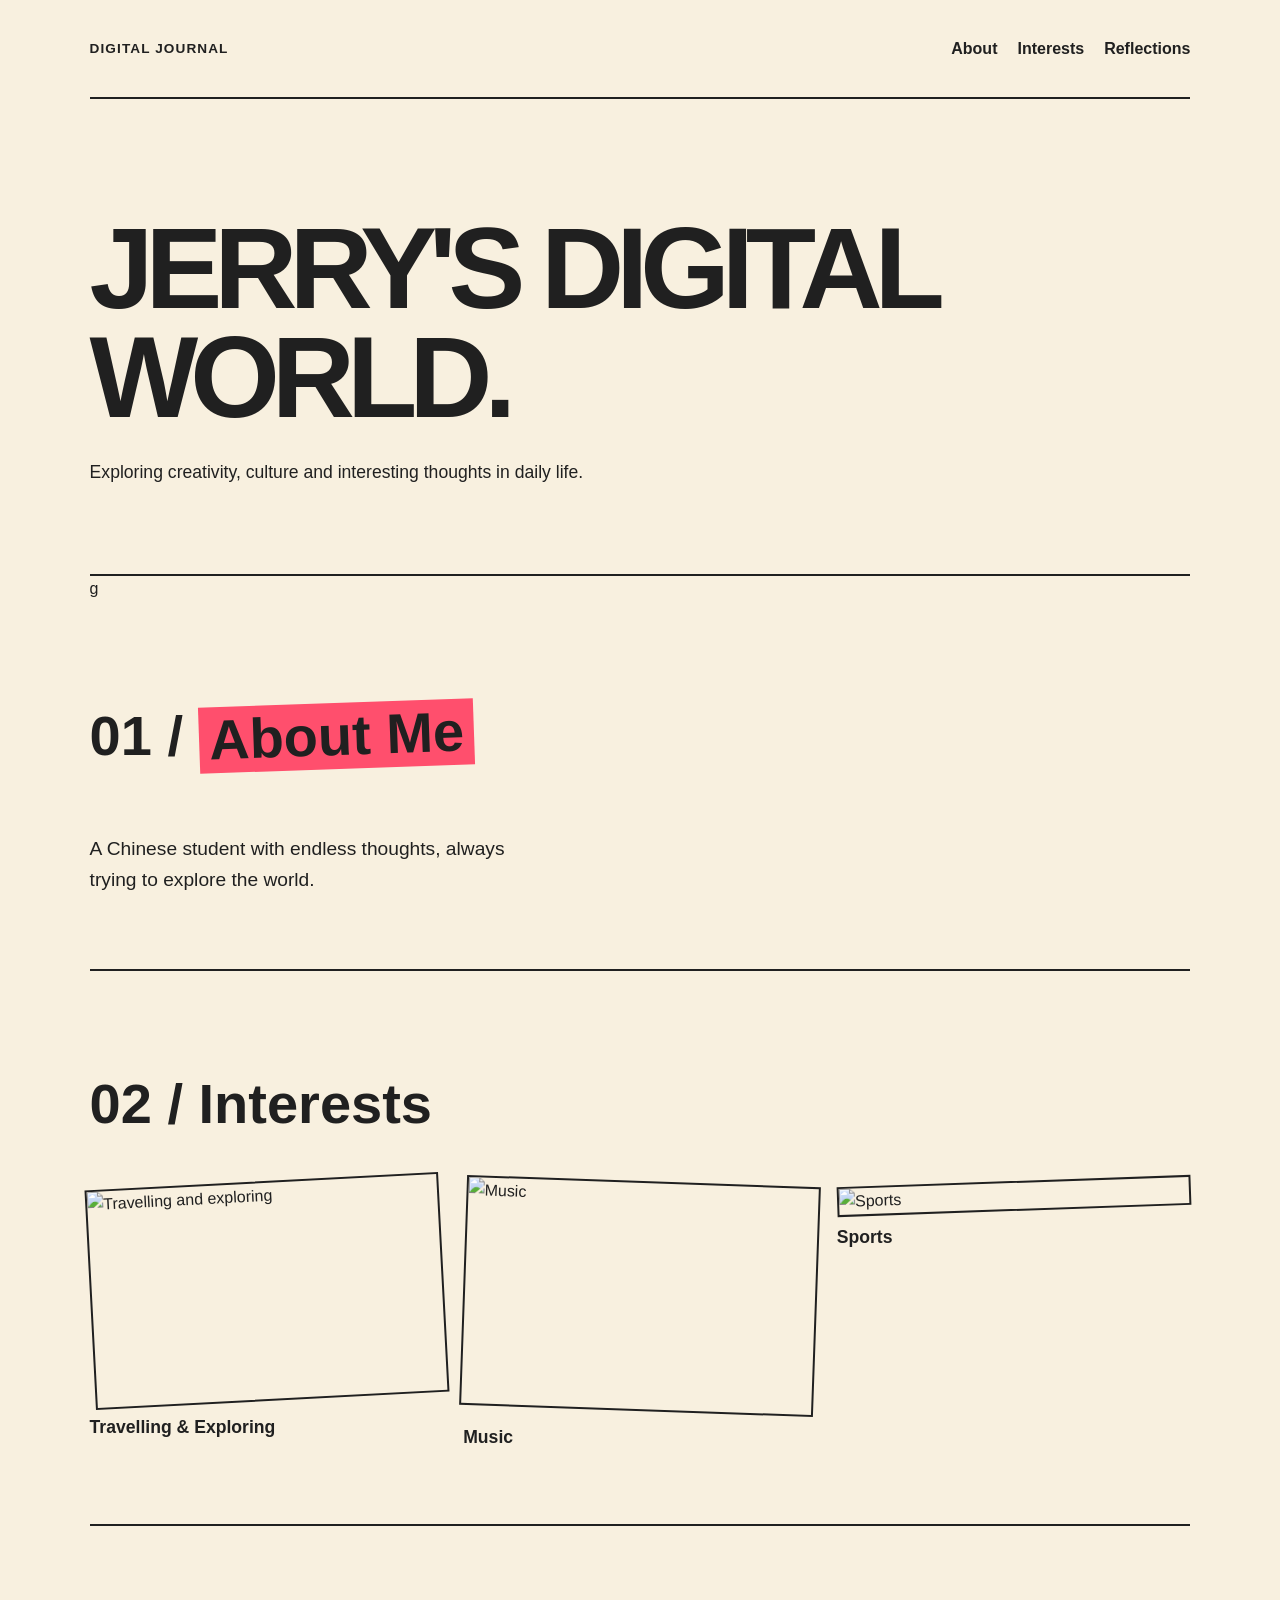
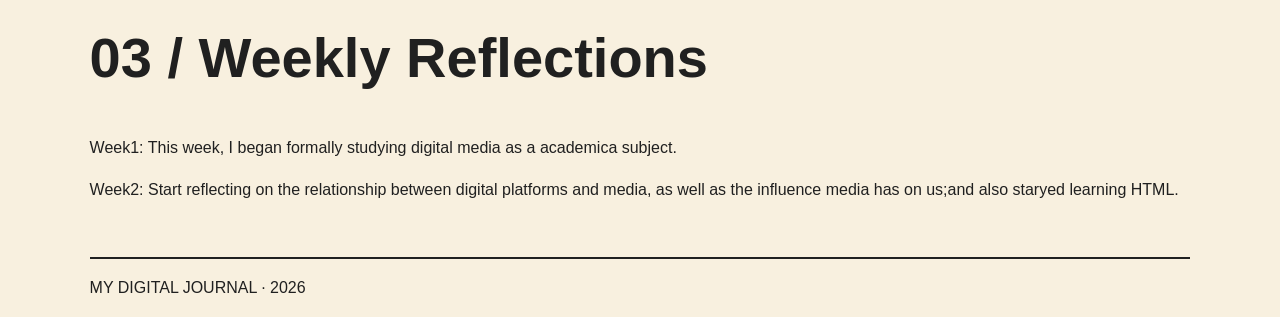
==== index.html @ ad084f6b "Add files via upload" ====
<!DOCTYPE html>
<html lang="en">
<head>
    <link rel="stylesheet" href="style.css">
    <meta charset="UTF-8">
    <meta name="viewport" content="width=device-width, initial-scale=1.0">
    <title>My Digital Media Journal</title>
</head>
<body> 
<header>
    <p> DIGITAL JOURNAL</p>

    <nav>
        <a href="#about">About</a>
        <a href="#interests">Interests</a>
        <a href="#reflections">Reflections</a>
    </nav>
</header>

<main>
    <section class="hero">

        <h1>Jerry's DIGITAL WORLD.</h1>

        <p class="intro">
            Exploring creativity, culture and interesting thoughts in daily life.
        </p>
    </section>

g
  
<section id="about">
    <h2>01 / <span class="highlight">About Me</span></h2>

    <div class="about-content">
        <div class="about-text">
            <p>
                A Chinese student with endless thoughts,
                always trying to explore the world.
            </p>
        </div>
</section>

    
<section id="interests">
    <h2>02 / Interests</h2>

    <div class="interest-grid">

        <div class="interest-card travel-card">
            <img src="images/ja1.jpg" alt="Travelling and exploring">
            <h3>Travelling & Exploring</h3>
        </div>

        <div class="interest-card music-card">
            <img src="images/music.jpg" alt="Music">
            <h3>Music</h3>
        </div>

        <div class="interest-card united-card">
            <img src="images/man3.jpg" alt="Sports">
            <h3>Sports
        </div>
</section>

<section id="reflections">
        <h2>03 / Weekly Reflections</h2>

        <p>
            Week1: This week, I began formally studying digital media as a academica subject.</p>
            Week2: Start reflecting on the relationship between digital platforms and media, as well as the influence media has on us;and also staryed learning HTML.
</section>
</main>

<footer>
    <p>MY DIGITAL  JOURNAL · 2026</p>
</footer>

</body>
</html>
---- style.css ----
/* 1. Set the basic rules for the whole website */
* {
    box-sizing: border-box;
}

/* 2. Apply the basic style to the whole page */
html {
    scroll-behavior: smooth;
}

body {
    margin: 0;
    padding: 0 7%;
    background-color: #F8F0DF;
    color: #202020;
    font-family: Arial, Helvetica, sans-serif;
    line-height: 1.6;
}

/* 3. Style the top navigation */
header {
    display: flex;
    justify-content: space-between;
    align-items: center;
    gap: 20px;
    padding: 24px 0;
    border-bottom: 2px solid #202020;
}

header p {
    font-size: 0.85rem;
    font-weight: bold;
    letter-spacing: 0.08em;
}

nav {
    display: flex;
    flex-wrap: wrap;
    gap: 20px;
}

a {
    color: #202020;
    text-decoration: none;
    font-weight: bold;
}

a:hover {
    color: #FF4F6D;
}

/* 4. Create the big hero section */
.hero {
    position: relative;
    padding: 90px 0 70px;
    border-bottom: 2px solid #202020;
}

.hero .eyebrow {
    display: inline-block;
    padding: 5px 12px;
    background-color: #FFD447;
    border: 1px solid #202020;
    border-radius: 30px;
    font-size: 0.8rem;
    font-weight: bold;
}

.hero h1 {
    max-width: 900px;
    margin: 25px 0;
    font-size: clamp(3rem, 9vw, 7.5rem);
    line-height: 0.95;
    letter-spacing: -0.07em;
    text-transform: uppercase;
}

.hero .intro {
    max-width: 520px;
    font-size: 1.1rem;
}

/* 5. Style the content sections */
section:not(.hero) {
    padding: 55px 0;
    border-bottom: 2px solid #202020;
}

h2 {
    font-size: clamp(2rem, 5vw, 3.5rem);
    line-height: 1.1;
}

.highlight {
    display: inline-block;
    padding: 2px 10px;
    background-color: #FF4F6D;
    transform: rotate(-2deg);
}

/* 6. Make the page work on smaller screens */
@media (max-width: 650px) {
    body {
        padding: 0 5%;
    }

    header {
        align-items: flex-start;
        flex-direction: column;
    }

    .hero {
        padding: 60px 0 45px;
    }

    .hero h1 {
        font-size: clamp(2.8rem, 13vw, 5rem);
    }
}
/* Image gallery */
.gallery {
    padding: 40px 0;
    border-bottom: 2px solid #202020;
}

.collage {
    display: grid;
    grid-template-columns: repeat(3, 1fr);
    gap: 20px;
}

.collage img {
    width: 100%;
    height: 66;
    object-fit: cover;
    border: 2px solid #202020;
    border-radius: 4px;
}

/* Small-screen layout */
@media (max-width: 650px) {
    .collage {
        grid-template-columns: 1fr;
    }

    .collage img {
        height: 280px;
    }
}

/* About Me: text on the left, image on the right */
.about-content {
    display: grid;
    grid-template-columns: 1fr 1fr;
    gap: 40px;
    align-items: center;
    margin-top: 25px;
}

.about-text p {
    font-size: 1.2rem;
    max-width: 450px;
}

.about-image img {
    display: block;
    width: 100%;
    height: 350px;
    object-fit: contain;
    border: none;
}

/* Mobile layout */
@media (max-width: 650px) {
    .about-content {
        grid-template-columns: 1fr;
        gap: 20px;
    }

    .about-image img {
        height: 260px;
    }
}


/* Interests section */
.interest-grid {
    display: grid;
    grid-template-columns: repeat(3, minmax(0, 1fr));
    gap: 20px;
    margin-top: 25px;
    align-items: start;
}

/* Photo 1: Travelling */
.travel-card img {
    display: block;
    width: 100%;
    height: 220px;
    object-fit: cover;
    border: 2px solid #202020;
    transform: rotate(-3deg);
}

/* Photo 2: Music */
.music-card img {
    display: block;
    width: 100%;
    height: 230px;
    object-fit: cover;
    border: 2px solid #202020;
    transform: rotate(2deg);
}

/* Photo 3: Manchester United */
.united-card img {
    display: block;
    width: 100%;
    height: 230;
    object-fit: cover;
    border: 2px solid #202020;
    transform: rotate(-2deg);
}

/* Photo titles */
.interest-card h3 {
    font-size: 1.1rem;
    margin-top: 12px;
}

/* Mobile layout */
@media (max-width: 650px) {
    .interest-grid {
        grid-template-columns: 1fr;
    }

    .travel-card img {
        height: 220px;
    }

    .music-card img {
        height: 230px;
    }

    .united-card img {
        height: 220px;
    }
}

/* Smooth hover animations */
.interest-card img {
    transition: transform 0.35s ease, box-shadow 0.35s ease;
    cursor: pointer;
}

/* Travel photo: enlarge slightly */
.travel-card img:hover {
    transform: scale(1.06);
    box-shadow: 0 8px 20px rgba(0, 0, 0, 0.18);
    position: relative;
    z-index: 2;
}

/* Music photo: rotate back to straight */
.music-card img:hover {
    transform: rotate(0deg) scale(1.06);
    box-shadow: 0 8px 20px rgba(0, 0, 0, 0.18);
    position: relative;
    z-index: 2;
}

/* Manchester United photo: enlarge and straighten */
.united-card img:hover {
    transform: rotate(0deg) scale(1.06);
    box-shadow: 0 8px 20px rgba(0, 0, 0, 0.18);
    position: relative;
    z-index: 2;
}


/* About Me image hover effect */
.about-image img {
    border: none;
    transition: transform 0.35s ease;
    cursor: pointer;
}

.about-image img:hover {
    transform: scale(1.06);
}
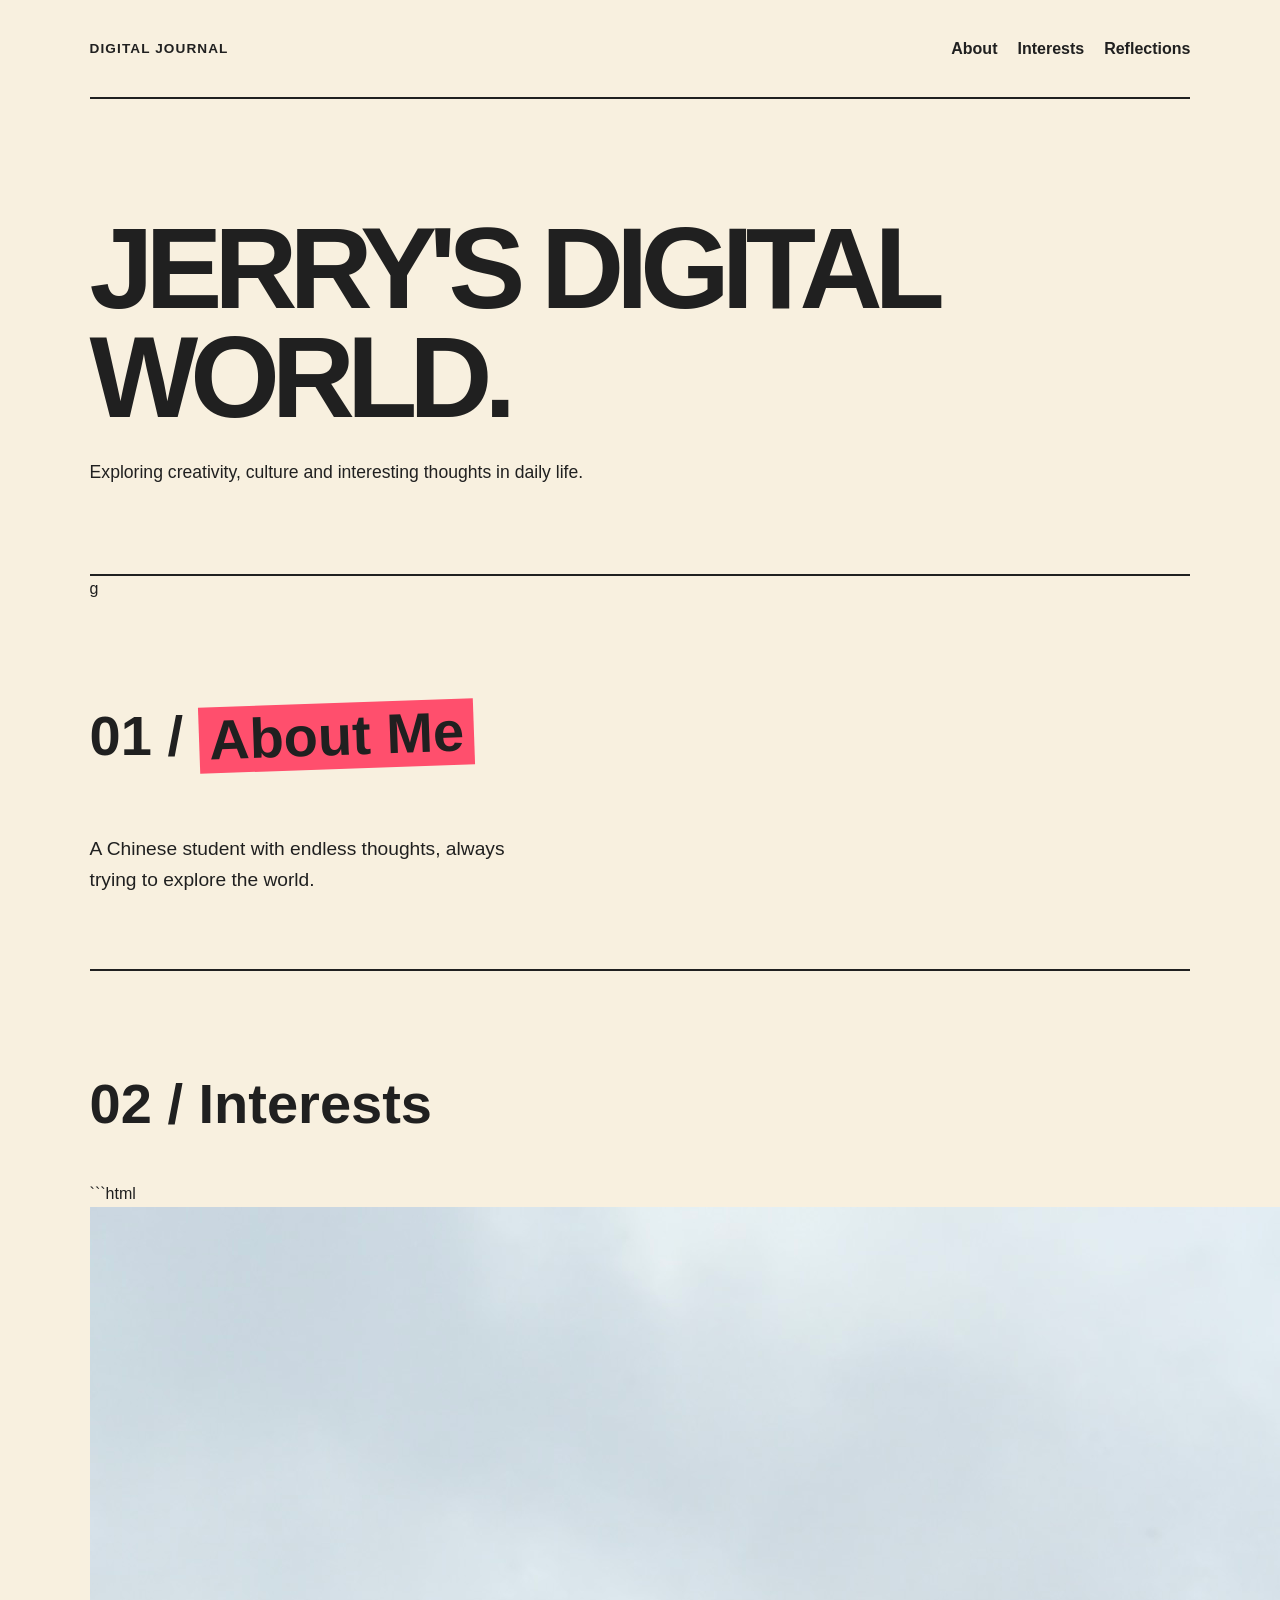
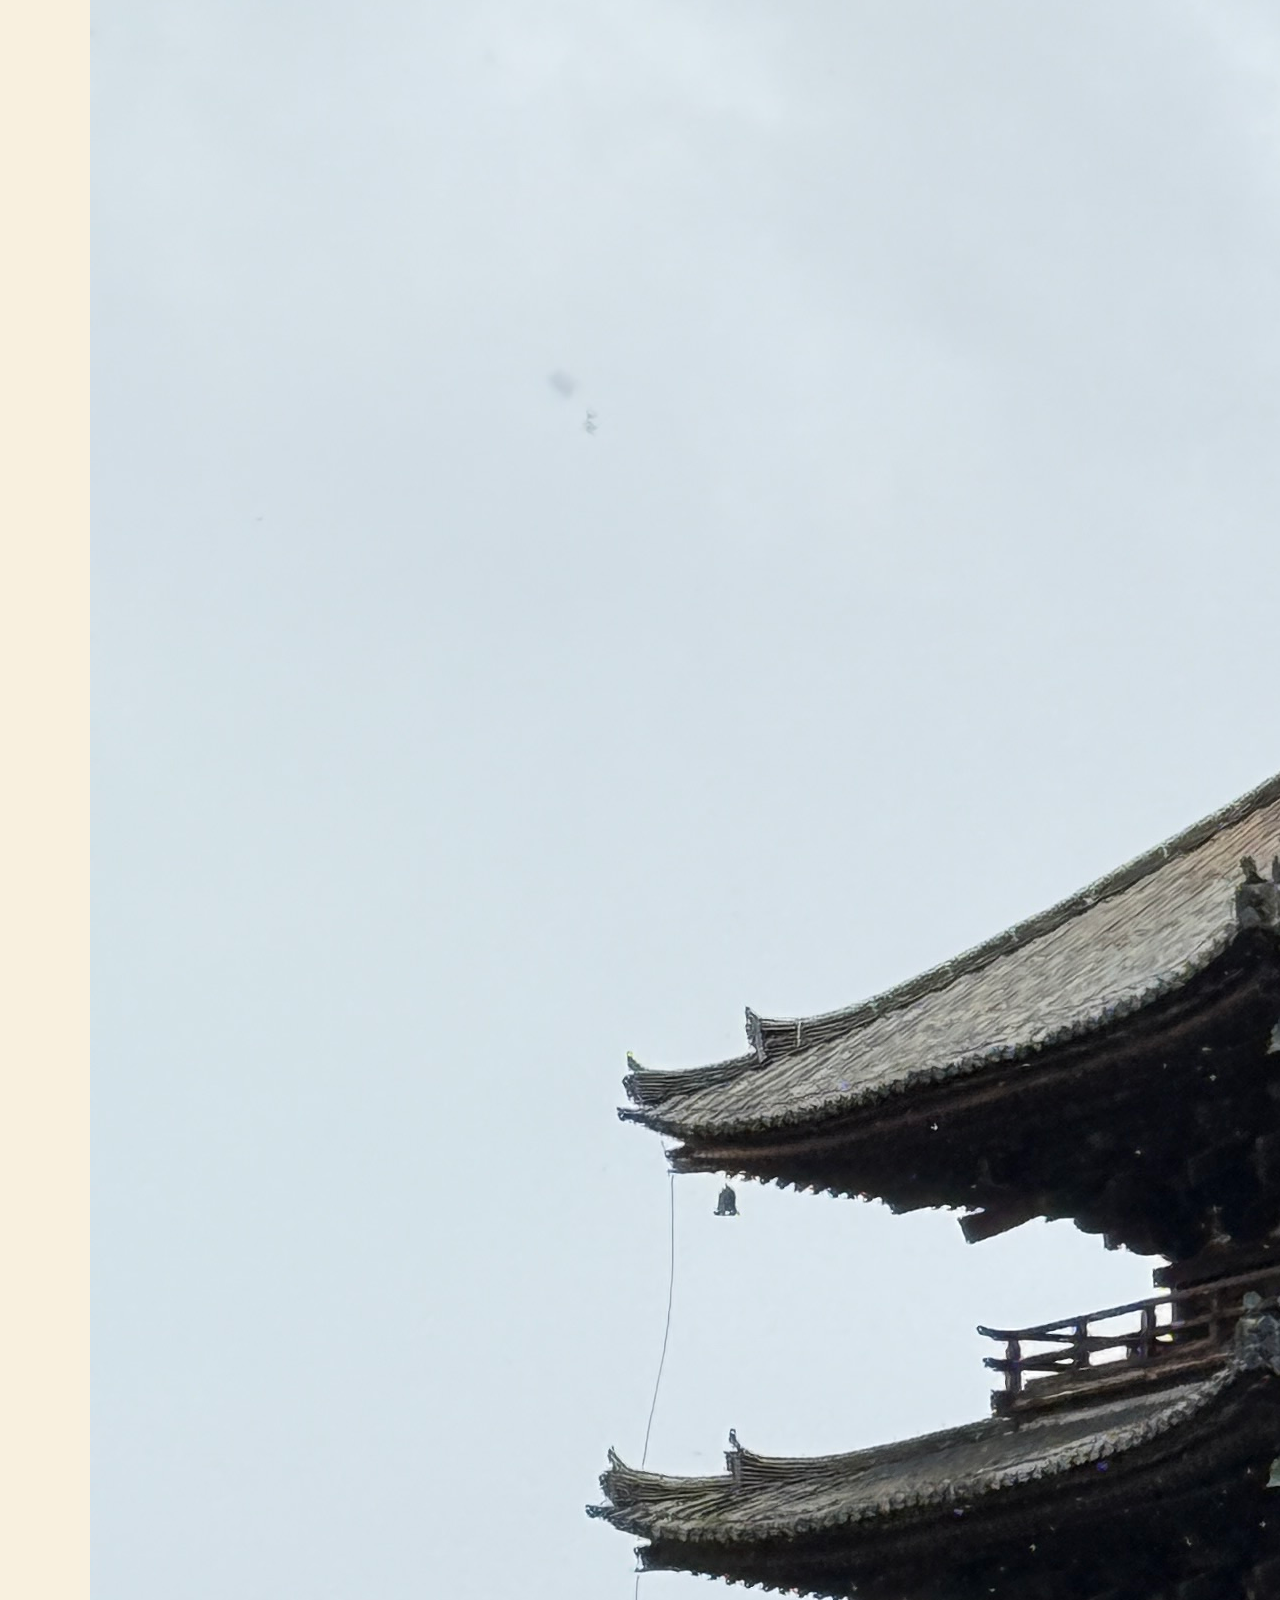
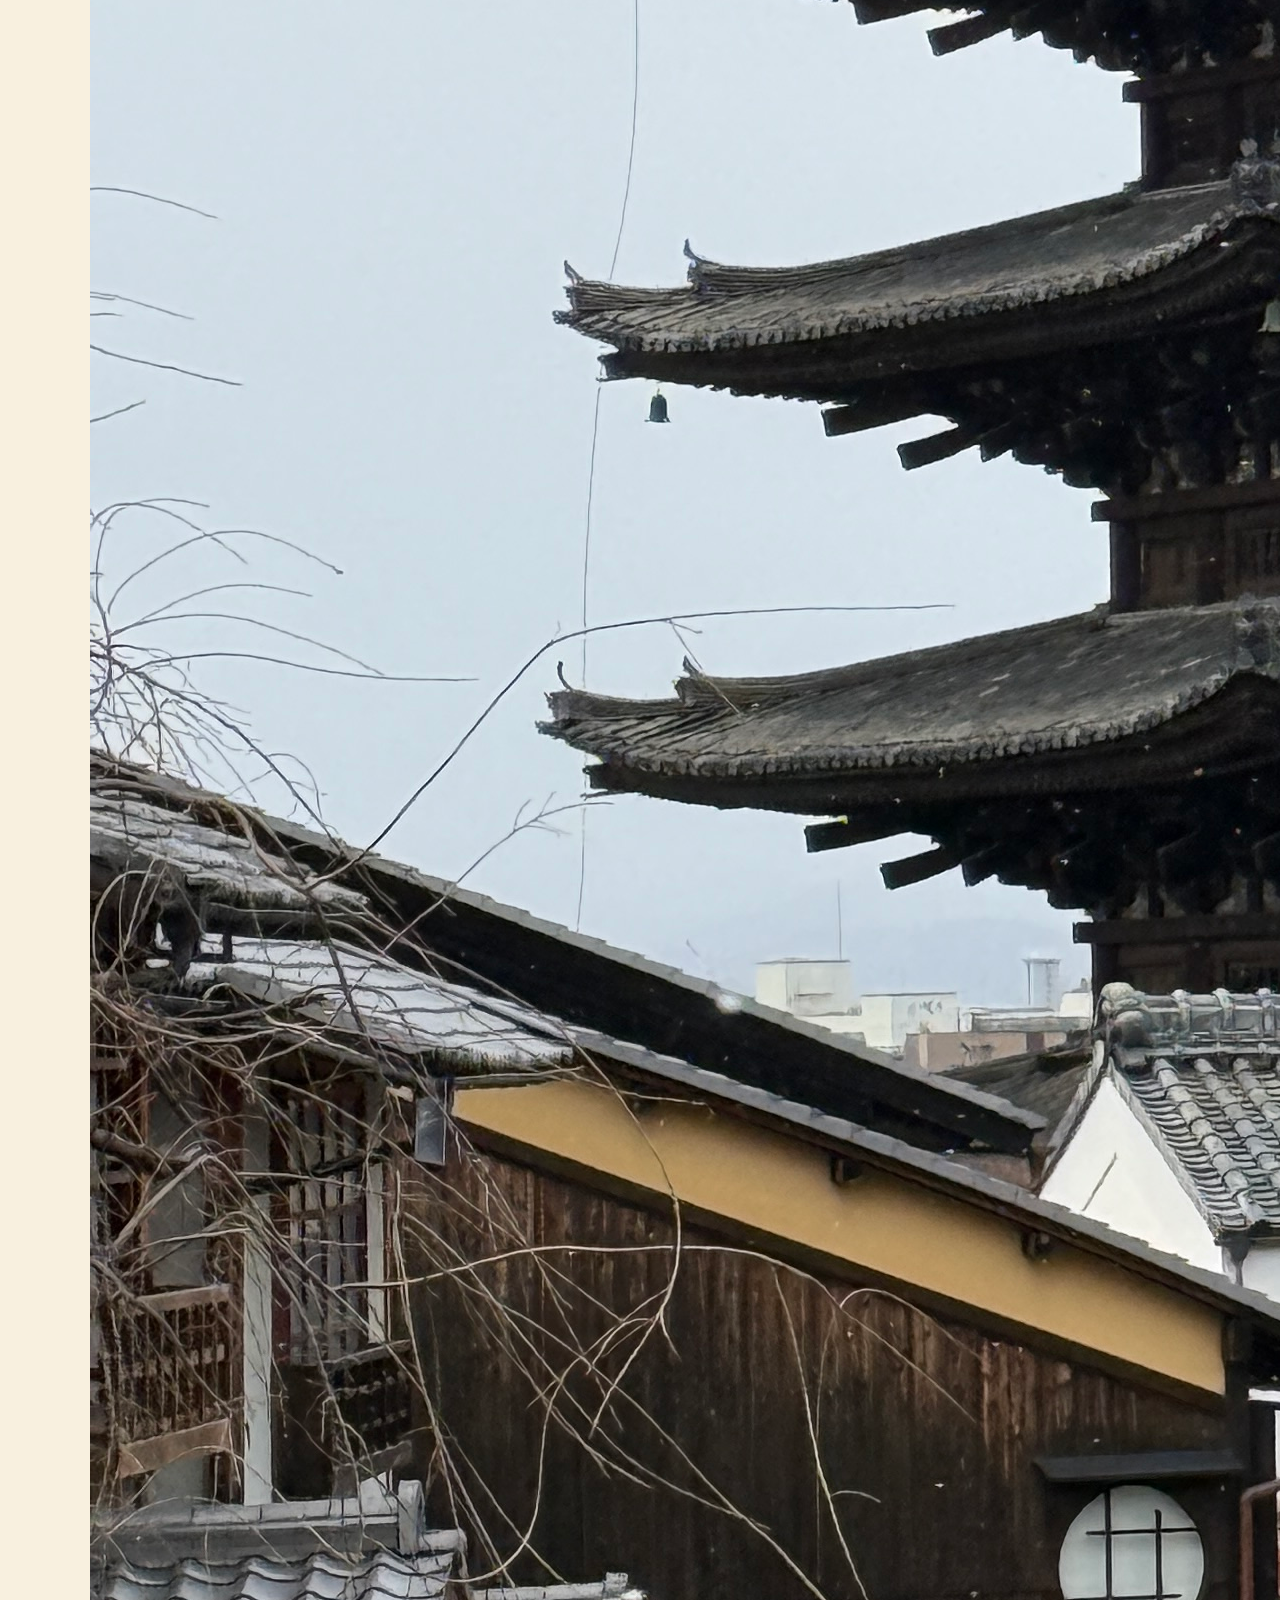
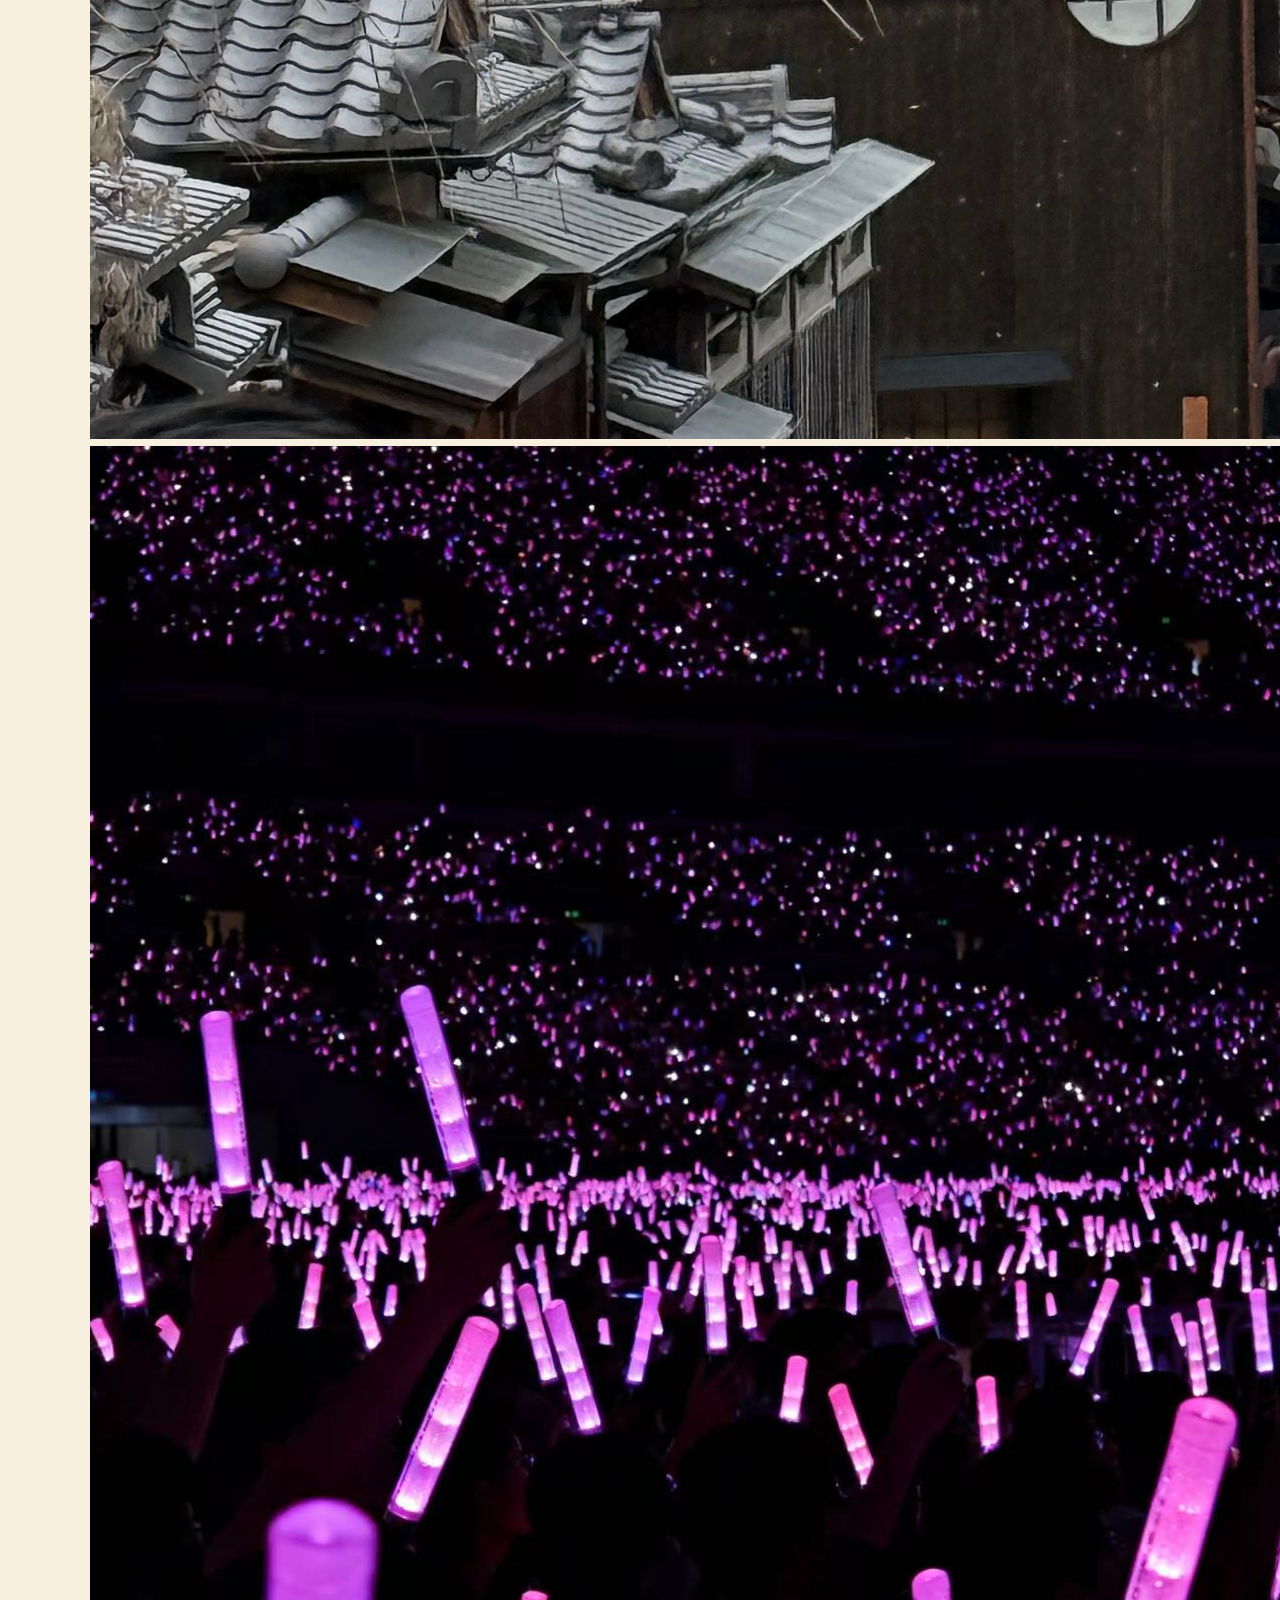
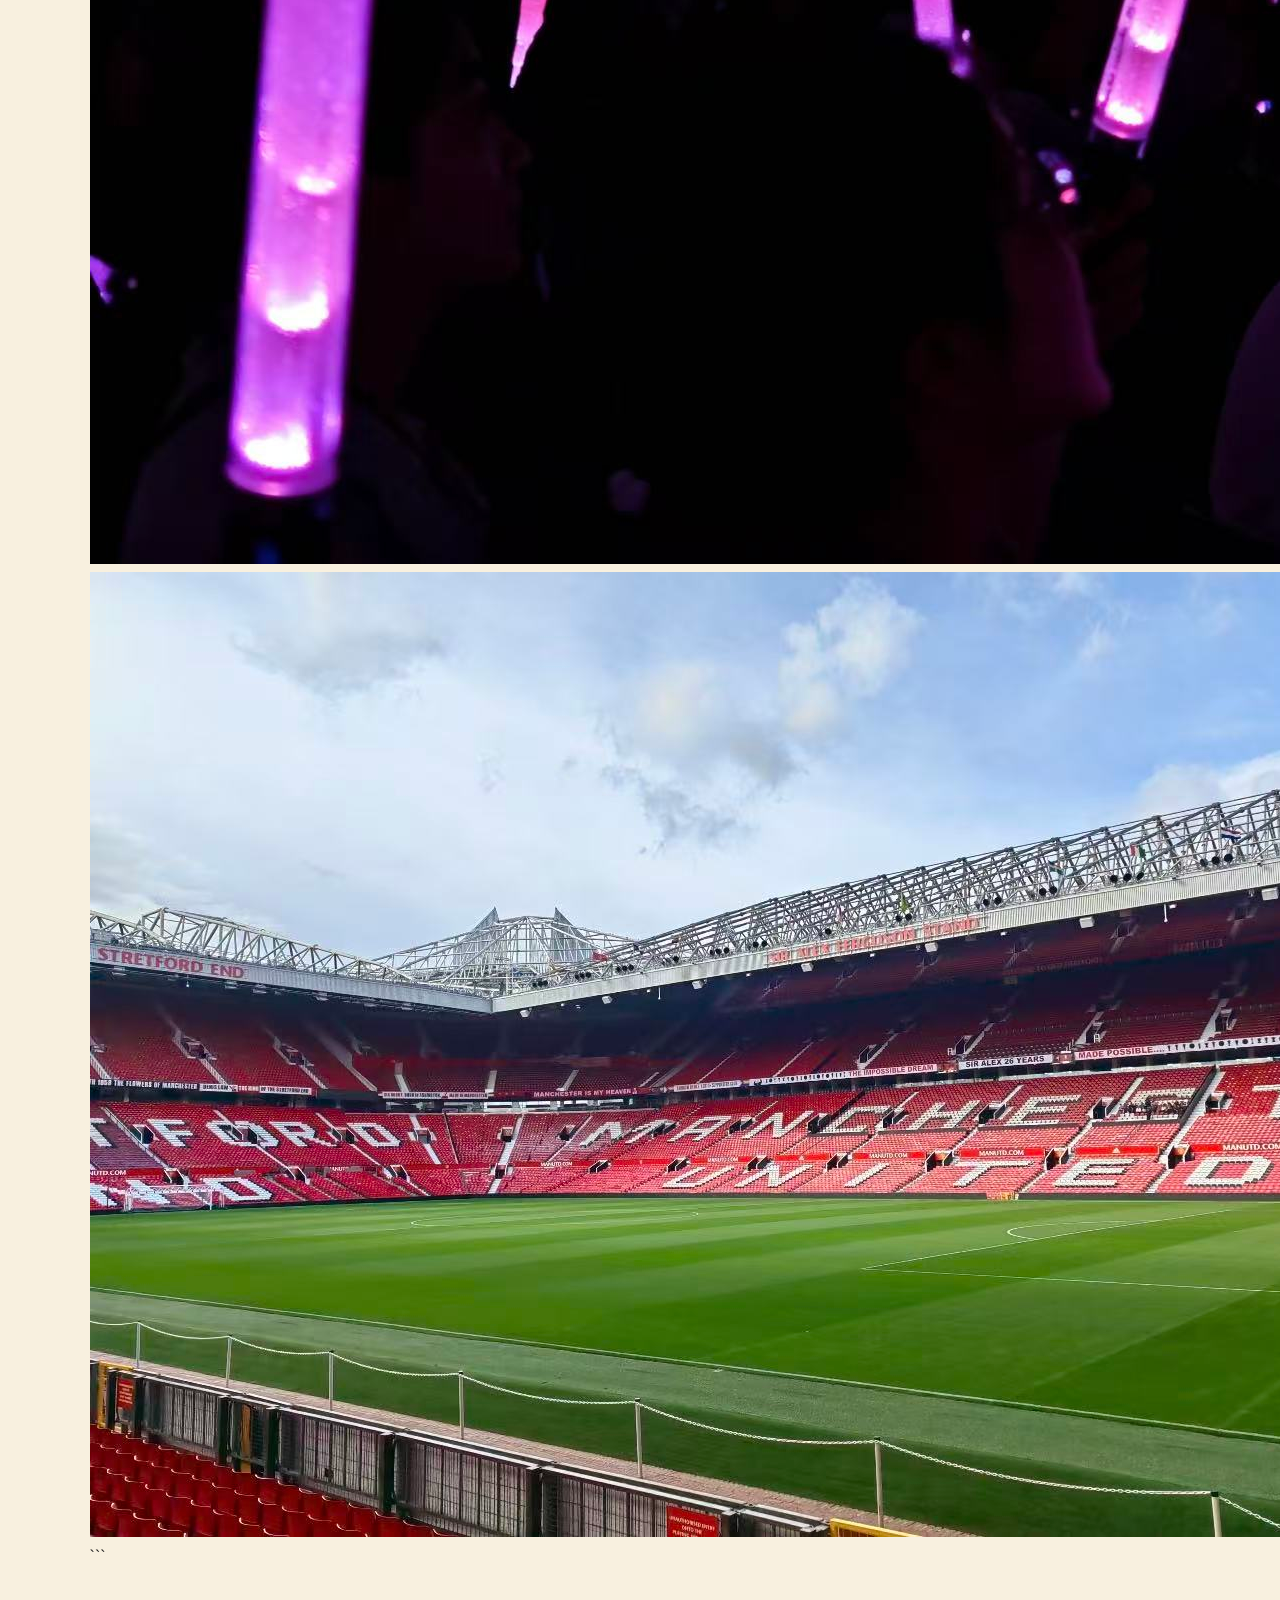
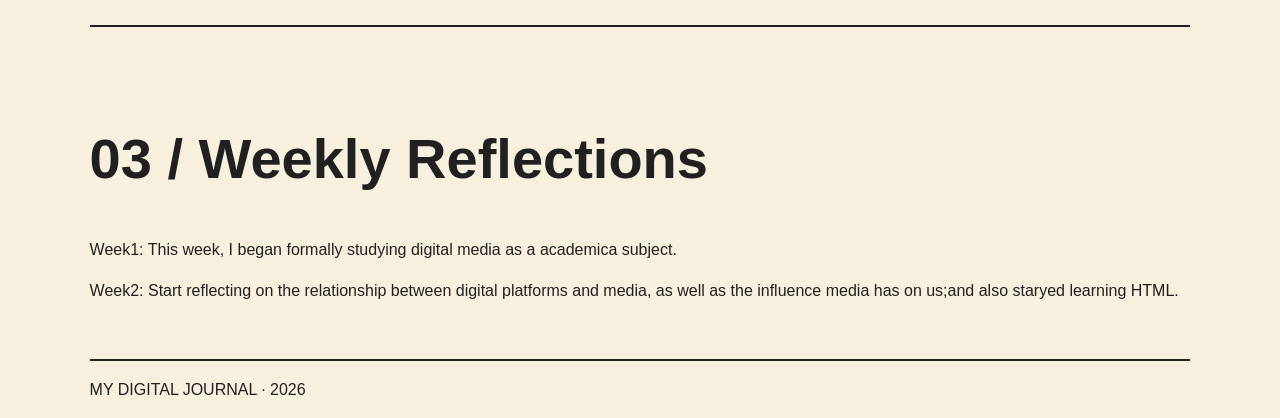
==== commit dd099394: "Add files via upload" ====
--- a/index.html
+++ b/index.html
@@ -45,22 +45,11 @@
 <section id="interests">
     <h2>02 / Interests</h2>
 
-    <div class="interest-grid">
-
-        <div class="interest-card travel-card">
-            <img src="images/ja1.jpg" alt="Travelling and exploring">
-            <h3>Travelling & Exploring</h3>
-        </div>
-
-        <div class="interest-card music-card">
-            <img src="images/music.jpg" alt="Music">
-            <h3>Music</h3>
-        </div>
-
-        <div class="interest-card united-card">
-            <img src="images/man3.jpg" alt="Sports">
-            <h3>Sports
-        </div>
+  ```html
+<img src="ja1.jpg" alt="Travelling and exploring">
+<img src="music.jpg" alt="Music">
+<img src="man3.jpg" alt="Sports">
+```
 </section>
 
 <section id="reflections">
